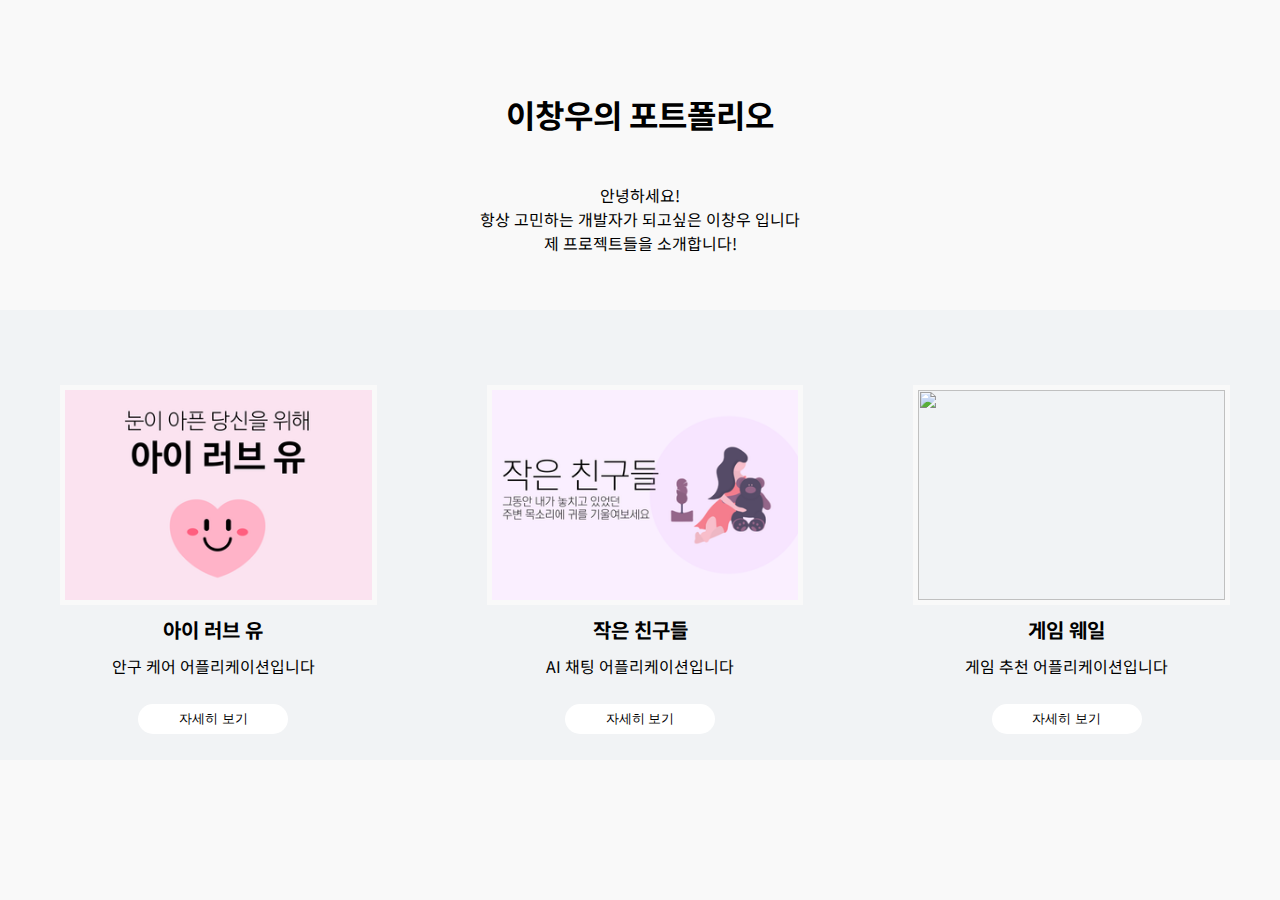
==== index.html @ fbf8da75 "init" ====
<!DOCTYPE html>
<html lang="en">

<head>
    <meta charset="UTF-8">
    <meta name="viewport" content="width=device-width, initial-scale=1.0">
    <title>이창우의 포트폴리오</title>
    <link rel="stylesheet" href="./styles.css">
    <link rel="preconnect" href="https://fonts.googleapis.com">
<link rel="preconnect" href="https://fonts.gstatic.com" crossorigin>
<link href="https://fonts.googleapis.com/css2?family=Noto+Sans+KR:wght@100..900&display=swap" rel="stylesheet">
</head>

<body>
    <div class="mainContainer">
        <div class="mainLogo">
            <h1>이창우의 포트폴리오</h1>
            <br>
            <div class="logoDescription">
                안녕하세요! <br>
                항상 고민하는 개발자가 되고싶은 이창우 입니다 <br>
                제 프로젝트들을 소개합니다!<br>
            </div>
        </div>
        <div class="mainContents">
            <div class="content">
                <div class="contentImg"><img src="img/ILYOU_logo.png"></div>
                <div class="contentName"> 아이 러브 유 </div>
                <div class="contentDescript"> 안구 케어 어플리케이션입니다  </div>
                <input class="contentButton" type="button" onclick="" value="자세히 보기">
            </div>
            <div class="content">
                <div class="contentImg"><img src="img/smallFriends_logo.png"></div>
                <div class="contentName"> 작은 친구들 </div>
                <div class="contentDescript"> AI 채팅 어플리케이션입니다 </div>
                <input class="contentButton" type="button" onclick="" value="자세히 보기">
            </div>
            <div class="content">
                <div class="contentImg"><img src="img/gamewhale_logo.png"></div>
                <div class="contentName"> 게임 웨일 </div>
                <div class="contentDescript"> 게임 추천 어플리케이션입니다 </div>
                <input class="contentButton" type="button" onclick="" value="자세히 보기">
            </div>
        </div>
    </div>
    </div>
</body>

</html>
---- styles.css ----
html, body {
    margin: 0;
    padding: 0;
    width: 100%;
    height: 100%;
    overflow: hidden;
    font-family: "Noto Sans KR", sans-serif;
    background-color: #f9f9f9;


}

.mainContainer {
    width: 100%;
    height: 100%;
    overflow: hidden;
}

.mainLogo {
    padding: 20px;
    width: 50%;
    height: 200px;
    margin: auto;
    margin-top: 50px;
    text-align: center;
    
}

.mainContents {
    width: 100%;
    height: 450px;
    margin-top: 20px;
    display: flex;
    justify-content: center;
    align-items: center;
    background-color: #f1f3f5;
}

.content {
    width: 500px;
    height: 300px;
    margin: 50px;
    padding: 10px;
    text-align: center;
}

.contentImg {
    width: 100%;
    height: 70%;
    border: 5px solid #f9f9f9
}

.contentImg > img {
    width: 100%;
    height: 100%;
    object-fit: cover;
}

.contentName {
    margin-top: 10px;
    margin-bottom: 10px;
    font-weight: bold;
    font-size: 20px;
}

.contentDescript {
    width: 100%;
    height: 10%;
}

.contentButton {
    margin-top: 20px;
    width: 150px;
    height: 30px;
    background-color: white;
    border: none;
    border-radius: 50px;
    transition: all 0.3s;

}

.contentButton:hover {
    background-color: black;
    color: white;
}
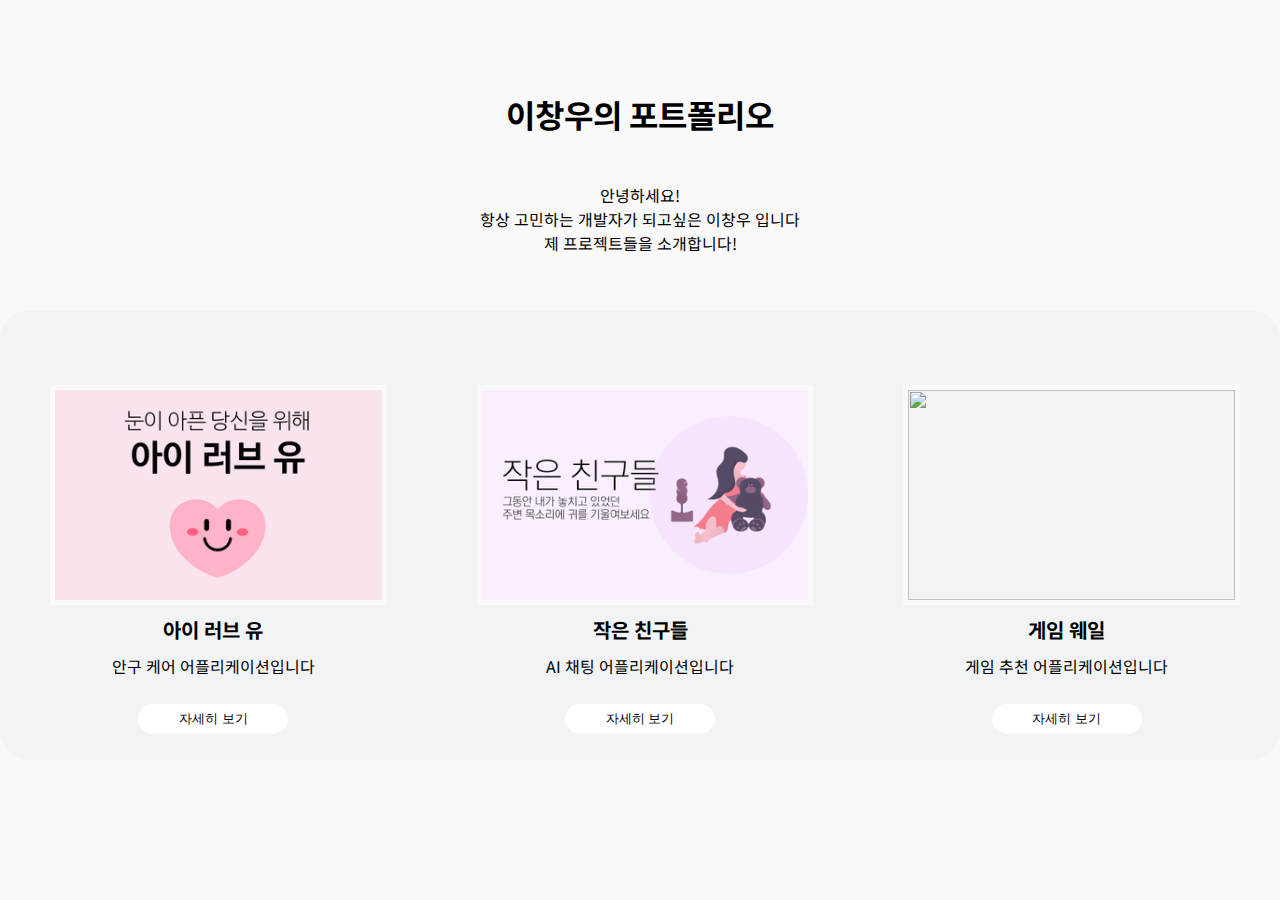
==== commit 0bc91a25: "proejct1.html 추가" ====
--- a/index.html
+++ b/index.html
@@ -27,19 +27,19 @@
                 <div class="contentImg"><img src="img/ILYOU_logo.png"></div>
                 <div class="contentName"> 아이 러브 유 </div>
                 <div class="contentDescript"> 안구 케어 어플리케이션입니다  </div>
-                <input class="contentButton" type="button" onclick="" value="자세히 보기">
+                <input class="contentButton" type="button" onclick="window.location.href='project1.html'" value="자세히 보기">
             </div>
             <div class="content">
                 <div class="contentImg"><img src="img/smallFriends_logo.png"></div>
                 <div class="contentName"> 작은 친구들 </div>
                 <div class="contentDescript"> AI 채팅 어플리케이션입니다 </div>
-                <input class="contentButton" type="button" onclick="" value="자세히 보기">
+                <input class="contentButton" type="button" value="자세히 보기">
             </div>
             <div class="content">
                 <div class="contentImg"><img src="img/gamewhale_logo.png"></div>
                 <div class="contentName"> 게임 웨일 </div>
                 <div class="contentDescript"> 게임 추천 어플리케이션입니다 </div>
-                <input class="contentButton" type="button" onclick="" value="자세히 보기">
+                <input class="contentButton" type="button" value="자세히 보기">
             </div>
         </div>
     </div>
--- a/styles.css
+++ b/styles.css
@@ -6,8 +6,19 @@
     overflow: hidden;
     font-family: "Noto Sans KR", sans-serif;
     background-color: #f9f9f9;
+}
 
+.project1 {
+    transition: all 0.5s;
+    background-color: #FBE3F0;
+}
 
+.project2 {
+    background-color: #FAEFFF;
+}
+
+.project3 {
+    background-color: #E8FBFF;
 }
 
 .mainContainer {
@@ -26,6 +37,33 @@
     
 }
 
+.proejctLogo {
+    text-align: left;
+
+}
+
+.projectContainer {
+    max-width: 1200px;
+    text-align: center;
+    margin: auto;
+}
+
+.project1 > .projectContainer > .mainLogo {
+    width: 80%;
+    text-align: left;
+
+}
+
+.project2 > .projectContainer > .mainLogo {
+    width: 80%;
+    text-align: center;
+
+}
+.project3 > .projectContainer > .mainLogo {
+    width: 80%;
+    text-align: right;
+
+}
 .mainContents {
     width: 100%;
     height: 450px;
@@ -34,13 +72,13 @@
     justify-content: center;
     align-items: center;
     background-color: #f1f3f5;
+    border-radius: 30px;
 }
 
 .content {
     width: 500px;
     height: 300px;
     margin: 50px;
-    padding: 10px;
     text-align: center;
 }
 
@@ -82,4 +120,28 @@
 .contentButton:hover {
     background-color: black;
     color: white;
+}
+
+.projectImage {
+    margin: auto;
+    width: 80%;
+    background-color: #f9f9f9;
+    border-radius: 10px;
+    height: 300px;
+    margin-bottom: 30px;
+}
+
+.description {
+    text-align: left;
+    width: 80%;
+    height: 200px;
+    margin: auto;
+}
+
+.project2 > .projectContainer > .description {
+    text-align: center;
+}
+
+.project3 > .projectContainer > .description {
+    text-align: right;
 }